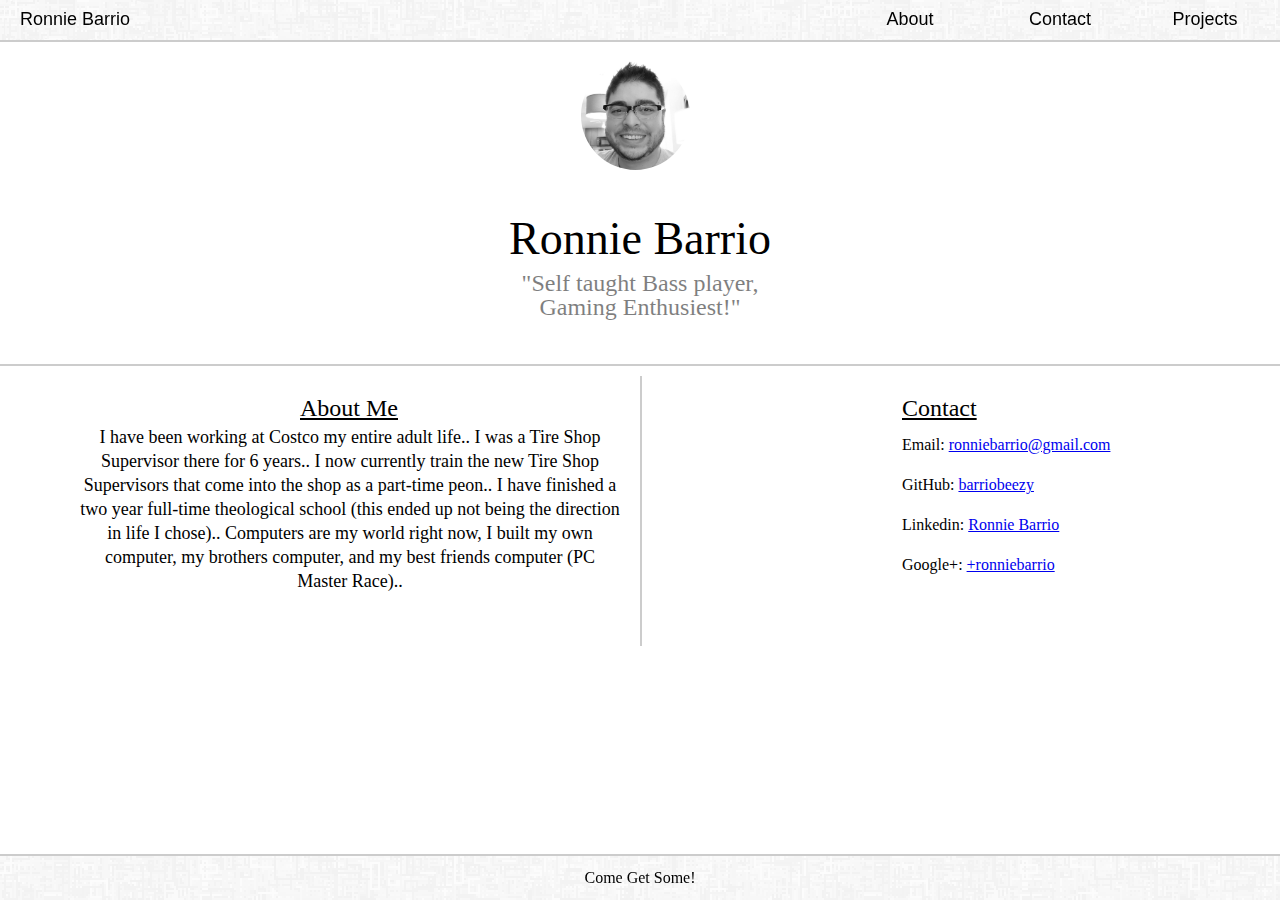
==== index.html @ 06929ff2 "my page" ====
<!DOCTYPE html>

<html lang="en">

<head>
    <meta charset="UTF-8">
    <meta name="viewport" content="width=device-width, initial-scale=1.0">
    <meta http-equiv="X-UA-Compatible" content="ie=edge">

    <title>About Me</title>

    <link rel="stylesheet" type="text/css" href="assets/css/reset.css">
    <link rel="stylesheet" type="text/css" href="assets/css/style.css">

</head>

<body>
    
    <div class="buttons">

        <header>
           
            <div id="name-button">

                    <button id="name" href="#">Ronnie Barrio
                    </button>   

            </div>

        </header>

<hr>
</hr>

        <div id="about-button">
            
            <button id="about" href="#">About

            </button>
        
        </div>
        
        <div id="contact-button">

            <button id="contact" href="#">Contact

            </button>

        </div>

        <div id="projects-button">

            <button id="projects" href="#">Projects

            </button>
        
        </div>
    
    </div>

    <div class="photo">

        <img id="image" src="assets/me.jpg">

        <h1 id="upic">Ronnie Barrio

        </h1>

        <h3 id="quirq">"Self taught Bass player,<br>
            Gaming Enthusiest!"

        </h3>

    </div>
<hr>
</hr>

    <div class="about-me">

        <h2>About Me

        </h2>

        <p> I have been working at Costco my entire adult life..
            I was a Tire Shop Supervisor there for 6 years..
            I now currently train the new Tire Shop Supervisors that come into the shop as a part-time peon..
            I have finished a two year full-time theological school (this ended up not being the direction in life I chose)..
            Computers are my world right now, I built my own computer, my brothers computer, and my best friends computer (PC Master Race)..
        
        </p>

    </div>

    <div id="vert-line">

    </div>

    <div class="contact-icon">

        <h4>Contact

        </h4>

        <ul>

            <li>Email:
                <a href="mailto:ronniebarrio@gmail.com">ronniebarrio@gmail.com
                </a>
            </li>

            <li>GitHub:
                <a href="https://github.com/barriobeezy" target="_blank">barriobeezy
                </a>
            </li>

            <li>Linkedin:
                <a href="https://linkedin.com/in/ronnie-barrio-9aa5b659" target="_blank">Ronnie Barrio
                </a>
            </li>

            <li>Google+:
                <a href="https://plus.google.com/+ronniebarrio" target="_blank">+ronniebarrio
                </a>
            </li>

        </ul>

    </div>

    <footer>Come Get Some!

    </footer>
    
</body>
</html>
---- assets/css/style.css ----
* {
    box-sizing: border-box;

}
 body {
    line-height: 150%;
 }

header {
    background-image: url(../fabric_of_squares_gray_@2X.png);
    padding: 20px;
    margin: 0;
    width: 100%;

}

#name:hover {
    color: black;
    opacity: .5;
    background-color: lightslategray;
    border-left: 2px solid lightgrey;
    border-right: 2px solid lightgrey;

}
#name {
    background-image: url(../fabric_of_squares_gray_@2X.png);
    padding: 9px;
    margin: 0;
    position: fixed;
    width: 140px;
    border: none;
    left: 5px;
    top: 0px;
    border-radius: 12%;
    text-align: center;
    font-size: 18px;

}

#about:hover {
    color: black;
    opacity: .5;
    background-color: lightslategray;
    border-left: 2px solid lightgrey;
    border-right: 2px solid lightgrey;

}
#about {
    background-image: url(../fabric_of_squares_gray_@2X.png);
    padding: 9px;
    margin: 0;
    position: fixed;
    width: 140px;
    border: none;
    right: 300px;
    top: 0px;
    border-radius: 12%;
    text-align: center;
    font-size: 18px;

}

#contact:hover {
    color: black;
    opacity: .5;
    background-color: lightslategray;
    border-left: 2px solid lightgrey;
    border-right: 2px solid lightgrey;

}
#contact {
    background-image: url(../fabric_of_squares_gray_@2X.png);
    padding: 9px;
    margin: 0;
    position: fixed;
    width: 140px;
    border: none;
    right: 150px;
    top: 0px;
    border-radius: 12%;
    text-align: center;
    font-size: 18px;

}

#projects:hover {
    color: black;
    opacity: .5;
    background-color: lightslategray;
    border-left: 2px solid lightgrey;
    border-right: 2px solid lightgrey;

}
#projects {
    background-image: url(../fabric_of_squares_gray_@2X.png);
    padding: 9px;
    margin: 0;
    position: fixed;
    width: 140px;
    border: none;
    right: 5px;
    top: 0px;
    border-radius: 12%;
    text-align: center;
    font-size: 18px;

}

.photo {
    padding: 45px;

}

#image {
    width: 111px;
    border-radius: 50%;
    position: absolute;
    padding: 1px;
    margin: 0;
    top: 60px;
    left: 580px;

}

#upic {
    text-align: center;
    font-size: 46px;
    margin-top: 60px;
    padding-top: 80px;

}

#quirq {
    text-align: center;
    font-size: 24px;
    padding-top: 20px;
    opacity: .5;

}

hr {
    display: block;
    height: 2px;
    border: 0;
    border-top: 2px solid #ccc;
    margin: 0;
    padding: 0;
}

.about-me {
    text-align: left;
    float: left;
    width: 50%;
    padding-left: 80px;

}

h2 {
    text-decoration: underline;
    padding-top: 30px;
    padding-left: 220px;
    padding-bottom: 5px;
    font-size: 24px;

}

p {
    text-align: center;
    font-size: 18px;
    padding-right: 20px;
}

#vert-line {
    float: left;
    height: 270px;
    border-left: 2px solid #ccc;
    margin-top: 10px;
    margin-bottom: 10px;

}

.contact-icon {
    float: left;
    width: 45%;
    text-align: left;
    padding-left: 260px;


}

h4 {
    padding-top: 30px;
    text-align: left;
    text-decoration: underline;
    padding-bottom: 5px;
    font-size: 24px;

}

li {
    line-height: 250%;

}

footer {
    background-image: url(../fabric_of_squares_gray_@2X.png);
    position: fixed;
    padding: 10px;
    text-align: center;
    border-top: 2px solid #ccc;
    width: 100%;
    bottom: 0;
    left: 0;
    margin: 0;

}
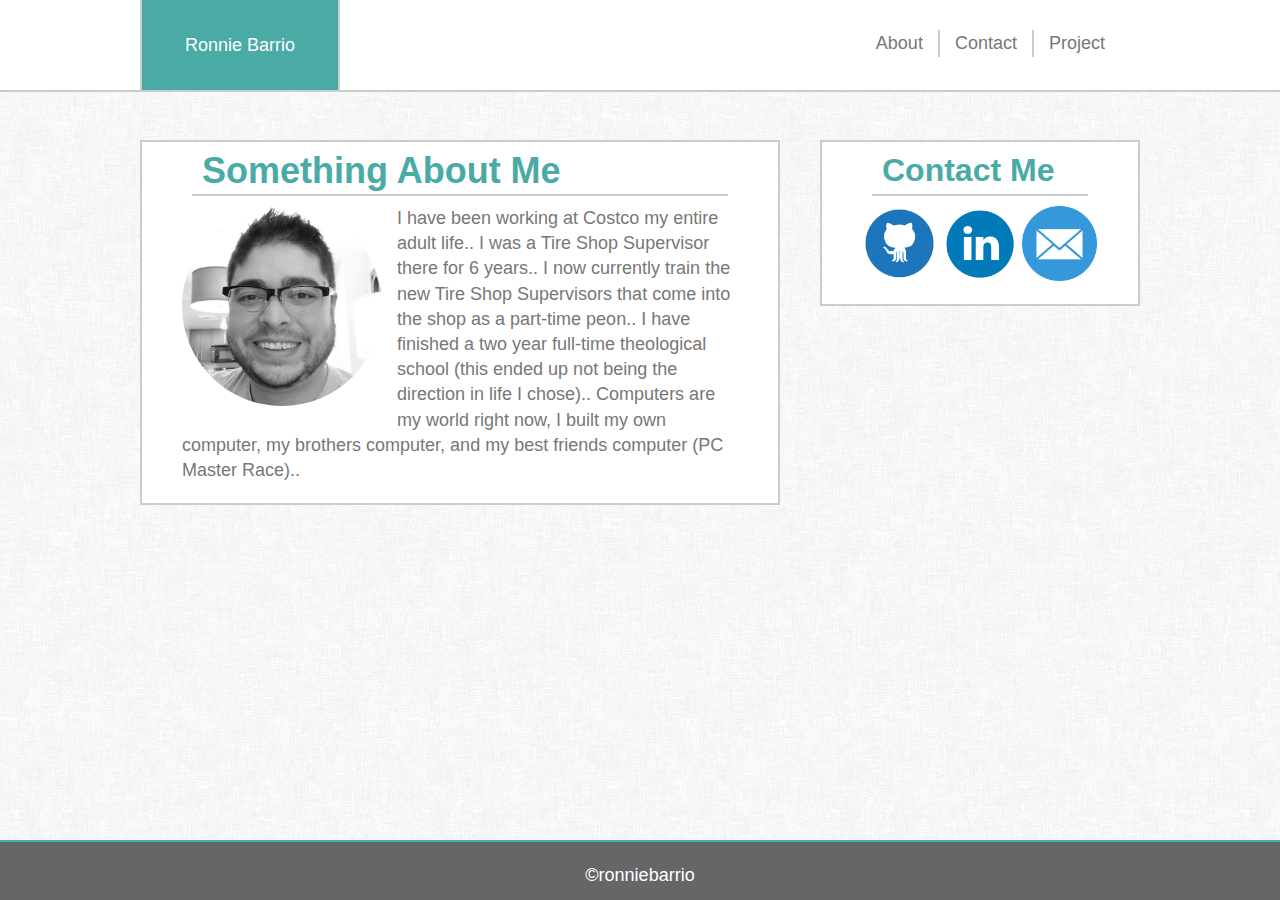
==== commit 743af819: "hw" ====
--- a/index.html
+++ b/index.html
@@ -3,133 +3,85 @@
 <html lang="en">
 
 <head>
+
     <meta charset="UTF-8">
     <meta name="viewport" content="width=device-width, initial-scale=1.0">
     <meta http-equiv="X-UA-Compatible" content="ie=edge">
-
-    <title>About Me</title>
+    
+    <title>RonnieB
+    </title>
 
     <link rel="stylesheet" type="text/css" href="assets/css/reset.css">
     <link rel="stylesheet" type="text/css" href="assets/css/style.css">
+    <link rel="icon" type="image/png" href="assets/my-icons-collection/favicon.png">
 
 </head>
 
 <body>
-    
-    <div class="buttons">
+
+    <div id="head">
 
         <header>
-           
-            <div id="name-button">
 
-                    <button id="name" href="#">Ronnie Barrio
-                    </button>   
+            <a id="name" href="#">Ronnie Barrio
+            </a> 
 
-            </div>
+            <nav>
+
+                <a href="#">About
+                </a>
+
+                <a href="contact.html">Contact
+                </a>
+
+                <a href="project.html">Project
+                </a>
+
+            </nav>
 
         </header>
 
-<hr>
-</hr>
-
-        <div id="about-button">
-            
-            <button id="about" href="#">About
-
-            </button>
-        
-        </div>
-        
-        <div id="contact-button">
-
-            <button id="contact" href="#">Contact
-
-            </button>
-
-        </div>
-
-        <div id="projects-button">
-
-            <button id="projects" href="#">Projects
-
-            </button>
-        
-        </div>
-    
     </div>
 
-    <div class="photo">
+    <div id="main_container" class="main_container">
 
-        <img id="image" src="assets/me.jpg">
+        <section id="main_section">
 
-        <h1 id="upic">Ronnie Barrio
+            <h1>Something About Me
+            </h1>
 
-        </h1>
+            <img id="me_pic" src="assets/me.jpg" alt="me_pic">
 
-        <h3 id="quirq">"Self taught Bass player,<br>
-            Gaming Enthusiest!"
+            <p>I have been working at Costco my entire adult life.. I was a Tire Shop Supervisor there for 6 
+                years.. I now currently train the new Tire Shop Supervisors that come into the shop as a 
+                part-time peon.. I have finished a two year full-time theological school (this ended up not 
+                being the direction in life I chose).. Computers are my world right now, I built my own 
+                computer, my brothers computer, and my best friends computer (PC Master Race)..
+            </p>
 
-        </h3>
+        </section>
 
-    </div>
-<hr>
-</hr>
+        <section id="contact">
 
-    <div class="about-me">
+            <h2>Contact Me
+            </h2>
 
-        <h2>About Me
+            <img src="assets/my-icons-collection/if_github-sociocon_186283.png" class="image" alt="github">
 
-        </h2>
+            <img src="assets/my-icons-collection/if_linkedin_circle_color_107178.png" class="image" alt="linkedin">
 
-        <p> I have been working at Costco my entire adult life..
-            I was a Tire Shop Supervisor there for 6 years..
-            I now currently train the new Tire Shop Supervisors that come into the shop as a part-time peon..
-            I have finished a two year full-time theological school (this ended up not being the direction in life I chose)..
-            Computers are my world right now, I built my own computer, my brothers computer, and my best friends computer (PC Master Race)..
-        
-        </p>
+            <img src="assets/my-icons-collection/if_mail_287559.png" class="image" alt="email">
 
-    </div>
+        </section>
 
-    <div id="vert-line">
+    </div> 
 
-    </div>
+        <footer> 
+            <div id="foot">
+                &copy;ronniebarrio
+            </div>      
+        </footer> 
 
-    <div class="contact-icon">
+</body>
 
-        <h4>Contact
-
-        </h4>
-
-        <ul>
-
-            <li>Email:
-                <a href="mailto:ronniebarrio@gmail.com">ronniebarrio@gmail.com
-                </a>
-            </li>
-
-            <li>GitHub:
-                <a href="https://github.com/barriobeezy" target="_blank">barriobeezy
-                </a>
-            </li>
-
-            <li>Linkedin:
-                <a href="https://linkedin.com/in/ronnie-barrio-9aa5b659" target="_blank">Ronnie Barrio
-                </a>
-            </li>
-
-            <li>Google+:
-                <a href="https://plus.google.com/+ronniebarrio" target="_blank">+ronniebarrio
-                </a>
-            </li>
-
-        </ul>
-
-    </div>
-
-    <footer>Come Get Some!
-
-    </footer>
-    
-</body>
 </html>--- a/assets/css/style.css
+++ b/assets/css/style.css
@@ -1,218 +1,298 @@
 * {
     box-sizing: border-box;
-
-}
- body {
-    line-height: 150%;
- }
-
-header {
-    background-image: url(../fabric_of_squares_gray_@2X.png);
-    padding: 20px;
-    margin: 0;
-    width: 100%;
-
-}
-
-#name:hover {
-    color: black;
-    opacity: .5;
-    background-color: lightslategray;
-    border-left: 2px solid lightgrey;
-    border-right: 2px solid lightgrey;
-
-}
-#name {
-    background-image: url(../fabric_of_squares_gray_@2X.png);
-    padding: 9px;
-    margin: 0;
-    position: fixed;
-    width: 140px;
-    border: none;
-    left: 5px;
-    top: 0px;
-    border-radius: 12%;
-    text-align: center;
-    font-size: 18px;
-
-}
-
-#about:hover {
-    color: black;
-    opacity: .5;
-    background-color: lightslategray;
-    border-left: 2px solid lightgrey;
-    border-right: 2px solid lightgrey;
-
-}
-#about {
-    background-image: url(../fabric_of_squares_gray_@2X.png);
-    padding: 9px;
-    margin: 0;
-    position: fixed;
-    width: 140px;
-    border: none;
-    right: 300px;
-    top: 0px;
-    border-radius: 12%;
-    text-align: center;
-    font-size: 18px;
-
-}
-
-#contact:hover {
-    color: black;
-    opacity: .5;
-    background-color: lightslategray;
-    border-left: 2px solid lightgrey;
-    border-right: 2px solid lightgrey;
-
-}
-#contact {
-    background-image: url(../fabric_of_squares_gray_@2X.png);
-    padding: 9px;
-    margin: 0;
-    position: fixed;
-    width: 140px;
-    border: none;
-    right: 150px;
-    top: 0px;
-    border-radius: 12%;
-    text-align: center;
-    font-size: 18px;
-
-}
-
-#projects:hover {
-    color: black;
-    opacity: .5;
-    background-color: lightslategray;
-    border-left: 2px solid lightgrey;
-    border-right: 2px solid lightgrey;
-
-}
-#projects {
-    background-image: url(../fabric_of_squares_gray_@2X.png);
-    padding: 9px;
-    margin: 0;
-    position: fixed;
-    width: 140px;
-    border: none;
-    right: 5px;
-    top: 0px;
-    border-radius: 12%;
-    text-align: center;
-    font-size: 18px;
-
-}
-
-.photo {
-    padding: 45px;
-
-}
-
-#image {
-    width: 111px;
-    border-radius: 50%;
-    position: absolute;
-    padding: 1px;
-    margin: 0;
-    top: 60px;
-    left: 580px;
-
-}
-
-#upic {
-    text-align: center;
-    font-size: 46px;
-    margin-top: 60px;
-    padding-top: 80px;
-
-}
-
-#quirq {
-    text-align: center;
-    font-size: 24px;
-    padding-top: 20px;
-    opacity: .5;
-
-}
-
-hr {
-    display: block;
-    height: 2px;
-    border: 0;
-    border-top: 2px solid #ccc;
     margin: 0;
     padding: 0;
-}
-
-.about-me {
-    text-align: left;
-    float: left;
-    width: 50%;
-    padding-left: 80px;
-
-}
+
+}
+
+body {
+    line-height: 150%;
+    margin: 0 auto;
+    font-family: Arial, Helvetica, sans-serif;
+    font-size: 18px;
+    color: #777777;
+    background-image: url(../fabric_of_squares_gray.png);
+
+}
+
+h1,
+h2,
+h3,
+foot {
+    font-family: 'Franklin Gothic Medium', 'Arial Narrow', Arial, sans-serif;
+
+}
+
+/* Header Bar */
+
+
+#head {
+    width: 100%;
+    margin: 0 0 auto;
+    background: #ffffff;
+    border-bottom: 2px solid #cccccc;
+    position: fixed;
+    z-index: 90;
+
+}
+
+header {
+    width: 100%;
+    width: 960px;
+    margin: 0 auto;
+    clear: both;
+
+}
+
+#name:hover {
+    background-color: aquamarine;
+    color: #777777;
+    height: 90px;
+    width: 200px;
+    text-decoration: none;
+
+}
+
+#name {
+    background-color: #4aaaa5;
+    color: #ffffff;
+    width: 200px;
+    height: 90px;
+    float: left;
+    position: relative;
+    top: 0;
+    left: -20px;
+    line-height: 90px;
+    text-align: center;
+    border-right: 2px solid #cccccc;
+    border-left: 2px solid #cccccc;
+    text-decoration: none;
+
+}
+
+
+a:not(#name):hover {
+    background-color: #4aaaa5;
+    color: #ffffff;
+    text-decoration: none;
+
+
+}
+
+a {
+    font-size: 18px;
+
+}
+
+nav {
+    float: right;
+
+}
+
+nav a {
+    margin-top: 30px;
+    display: inline-block;
+    padding-left: 15px;
+    padding-right: 15px;
+    border-left: 2px solid #cccccc;
+    margin-left: -5px;
+
+}
+
+nav a:last-child {
+    border-right: none;
+
+}
+nav a:first-child {
+    border-left: none;
+
+}
+
+nav a:link {
+    text-decoration: none;
+    color: #777777;
+
+}
+
+nav a:active {
+    text-decoration: none;
+    color: #777777
+
+}
+
+nav a:visited {
+    text-decoration: none;
+    color: #777777;
+
+}
+
+
+
+
+/* Main Body of Web Page */
+
+
+#main_container {
+    padding: 140px;
+    position: relative;
+    min-height: 100%;
+
+}
+
+h1 {
+    font-size: 36px;
+    border-bottom: 2px solid #cccccc;
+    margin: 0 10px 10px 10px;
+    padding: 0 10px 10px 10px;
+    color: #4aaaa5;
+    font-weight: 700;
+    
+}
+
+#main_section {
+    padding: 15px 40px;
+    margin: 0 0 40px 0;
+    background-color: #ffffff;
+    width: 100%;
+    max-width: 64%;
+    border: 2px solid #cccccc;
+    float: left;
+    padding-bottom: 20px;
+
+}
+
+#me_pic {
+    margin-right: 15px;
+    margin-bottom: 15px;
+    width: 200px;
+    height: 200px;
+    border-radius: 50%;
+    float: left;
+
+}
+
+p {
+    font-size: 18px;
+    line-height: 140%;
+
+}
+
+
+/* Sidebar: Contact Me */
+
+
 
 h2 {
-    text-decoration: underline;
-    padding-top: 30px;
-    padding-left: 220px;
-    padding-bottom: 5px;
+    font-size: 32px;
+    color: #4aaaa5;
+    border-bottom: 2px solid #cccccc;
+    padding: 0 10px 10px 10px;
+    margin: 0 10px 10px 10px;
+    font-weight: 600;
+
+}
+
+#contact {
+    padding: 15px 40px;
+    margin: 0 0 0 40px;
+    width: 100%;
+    max-width: 32%;
+    border: 2px solid #cccccc;
+    float: right;
+    background-color: #ffffff;
+
+}
+
+
+
+.image {
+    width: 75px;
+    height: 75px;
+
+}
+
+/* Footer */
+
+footer {
+    clear: both;
+    border-top: 2px solid #4aaaa5;
+    padding: 20px 0;
+    height: 60px;
+    text-align: center;
+    background-color: #666666;
+    color: #ffffff;
+    position: fixed;
+    bottom: 0;
+    width: 100%;
+    margin-top: -100px;
+
+}
+
+
+/* Project Page */
+
+
+.port {
+    width: 240px;
+    border: 0 none;
+    float: left;
+    overflow: auto;
+    position: relative;
+    margin: 20px 0 25px;
+
+}
+
+.port:nth-child(even) {
+    margin-right: 40px;
+
+}
+
+.port_pic {
+    width: 200px;
+    height: auto;
+}
+
+.port port_pic {
+    width: 100%;
+    opacity: .8;
+
+}
+
+.port h3 {
+    background-color: #4aaaa5;
+    color: #ffffff;
+    padding: 15px;
+    border-bottom: 0;
+    text-align: center;
+    position: absolute;
+    bottom: 30px;
+    width: 100%;
+    padding: 15px;
+    margin-bottom: 0;
+    font-weight: 400;
+
+}
+
+
+/* Contact Page */
+
+
+.form1 {
+    width: 100%;
+    height: 30px;
+    padding: 15px;
     font-size: 24px;
-
-}
-
-p {
-    text-align: center;
-    font-size: 18px;
-    padding-right: 20px;
-}
-
-#vert-line {
-    float: left;
-    height: 270px;
-    border-left: 2px solid #ccc;
-    margin-top: 10px;
-    margin-bottom: 10px;
-
-}
-
-.contact-icon {
-    float: left;
-    width: 45%;
-    text-align: left;
-    padding-left: 260px;
-
-
-}
-
-h4 {
-    padding-top: 30px;
-    text-align: left;
-    text-decoration: underline;
-    padding-bottom: 5px;
-    font-size: 24px;
-
-}
-
-li {
-    line-height: 250%;
-
-}
-
-footer {
-    background-image: url(../fabric_of_squares_gray_@2X.png);
-    position: fixed;
-    padding: 10px;
-    text-align: center;
-    border-top: 2px solid #ccc;
-    width: 100%;
-    bottom: 0;
-    left: 0;
-    margin: 0;
-
-}
-
-  
+    opacity: .4;
+    border: 2px solid #cccccc;
+
+}
+
+#form_main {
+    width: 100%;
+    height: 200px;
+    padding: 15px;
+    font-size: 28px;
+    opacity: .4;
+
+
+}